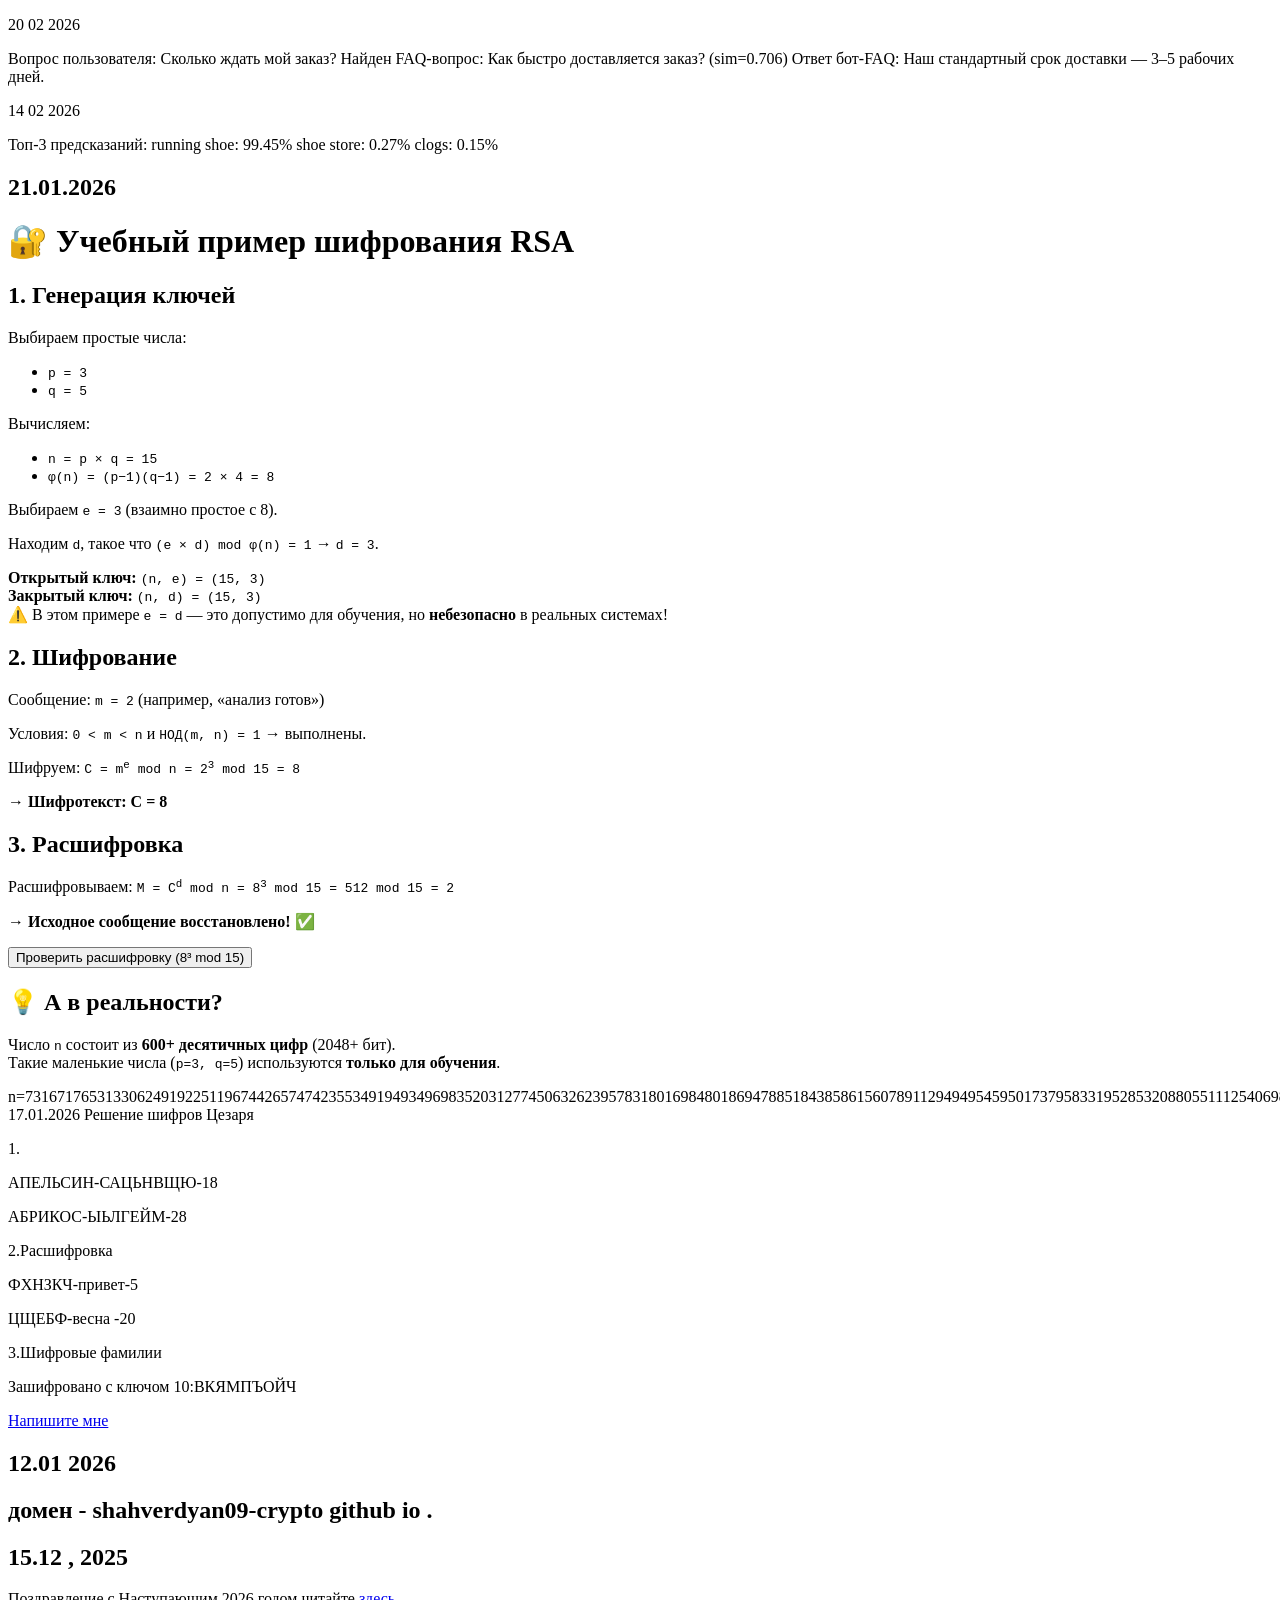
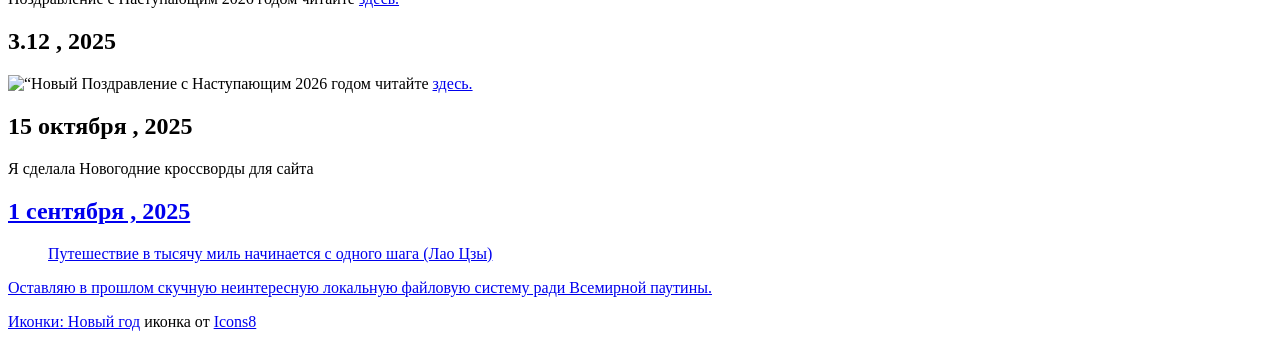
==== index.html @ bb779000 "Update index.html" ====
<!DOCTYPE html>
<html lang="ru">
<head>
    <meta charset="UTF-8">
    <title>Мой блог!</title>
  <link rel="stylesheet" href="css/style.css">
</head>
<body> 
    <P>20 02 2026 </P>
    Вопрос пользователя: Сколько ждать мой заказ?
Найден FAQ-вопрос: Как быстро доставляется заказ? (sim=0.706)
Ответ бот-FAQ: Наш стандартный срок доставки — 3–5 рабочих дней.
<P>14 02 2026 </P>
   Топ-3 предсказаний:
running shoe: 99.45%
shoe store: 0.27%
clogs: 0.15% 
    
<h2> 21.01.2026
  <h1>🔐 Учебный пример шифрования RSA</h1>

  <h2>1. Генерация ключей</h2>
  <p>Выбираем простые числа:</p>
  <ul>
    <li><code>p = 3</code></li>
    <li><code>q = 5</code></li>
  </ul>
  <p>Вычисляем:</p>
  <ul>
    <li><code>n = p × q = 15</code></li>
    <li><code>φ(n) = (p−1)(q−1) = 2 × 4 = 8</code></li>
  </ul>
  <p>Выбираем <code>e = 3</code> (взаимно простое с 8).</p>
  <p>Находим <code>d</code>, такое что <code>(e × d) mod φ(n) = 1</code> → <code>d = 3</code>.</p>

  <div class="key">
    <strong>Открытый ключ:</strong> <code>(n, e) = (15, 3)</code><br>
    <strong>Закрытый ключ:</strong> <code>(n, d) = (15, 3)</code>
  </div>

  <div class="note">
    ⚠️ В этом примере <code>e = d</code> — это допустимо для обучения, но <strong>небезопасно</strong> в реальных системах!
  </div>

  <h2>2. Шифрование</h2>
  <p>Сообщение: <code>m = 2</code> (например, «анализ готов»)</p>
  <p>Условия: <code>0 &lt; m &lt; n</code> и <code>НОД(m, n) = 1</code> → выполнены.</p>
  <p>Шифруем: <code>C = m<sup>e</sup> mod n = 2<sup>3</sup> mod 15 = 8</code></p>
  <p>→ <strong>Шифротекст: C = 8</strong></p>

  <h2>3. Расшифровка</h2>
  <p class="zz">Расшифровываем: <code>M = C<sup>d</sup> mod n = 8<sup>3</sup> mod 15 = 512 mod 15 = 2</code></p>
  <p>→ <strong>Исходное сообщение восстановлено!</strong> ✅</p>

  <button onclick="decrypt()">Проверить расшифровку (8³ mod 15)</button>
  <div id="result"></div>

  <h2>💡 А в реальности?</h2>
    <p>
Число <code>n</code> состоит из <strong>600+ десятичных цифр</strong> (2048+ бит).<br>
  Такие маленькие числа (<code>p=3, q=5</code>) используются <strong>только для обучения</strong>.</p>
    n=[base64]

  <script>
    function decrypt() {
      const C = 8;
      const d = 3;
      const n = 15;
      const M = (C ** d) % n;
      document.getElementById('result').innerText = Результат: ${M};
    }
  </script>

</body>
</html>
  17.01.2026</h2>
 Решение шифров Цезаря </p> 
  1.<p>АПЕЛЬСИН-САЦЬНВЩЮ-18</p>
<p> АБРИКОС-ЫЬЛГЕЙМ-28</p>
<p> 2.Расшифровка </p>
<p> ФХНЗКЧ-привет-5</p>
<p> ЦЩЕБФ-весна -20</p>
<p> 3.Шифровые фамилии </p>
<p> Зашифровано с ключом 10:ВКЯМПЪОЙЧ </p>
  
  
  <a href="mailto:shahverdyan09@mail.ru">Напишите мне</a>
<h2> 12.01 2026</h2>
  <h2> домен -  shahverdyan09-crypto github io . </h2>


  
<h2> 15.12 , 2025</h2>

<p>Поздравление с Наступающим 2026 годом читайте <a href="Kolyadka.odt"> здесь.</a> </p>


  
<h2> 3.12 , 2025</h2>
<img src=“Icons/icons8.png” alt=“Новый год”>
Поздравление с Наступающим 2026 годом читайте <a href=“Congratulations2026.html”> здесь.</a>
<h2> 15 октября , 2025</h2>
<p>
Я сделала Новогодние кроссворды для сайта <a href=“http://” https://ulianadz157.github.io/ededsd/ title=“Блог моего друга”Сайт моего друга</a>
</p>
<h2> 1 сентября , 2025</h2>
<blockquote>Путешествие в тысячу миль начинается с одного шага (Лао Цзы) </blockquote>
<p>
Оставляю в прошлом скучную неинтересную локальную файловую систему ради Всемирной паутины.




  
<p>Иконки: <a target="_blank" href="https://icons8.com/icon/JGOrOvxs3tPz/christmas-gift">Новый год</a> иконка от <a target="_blank" href="https://icons8.com">Icons8</a></p>
</body>
</html>
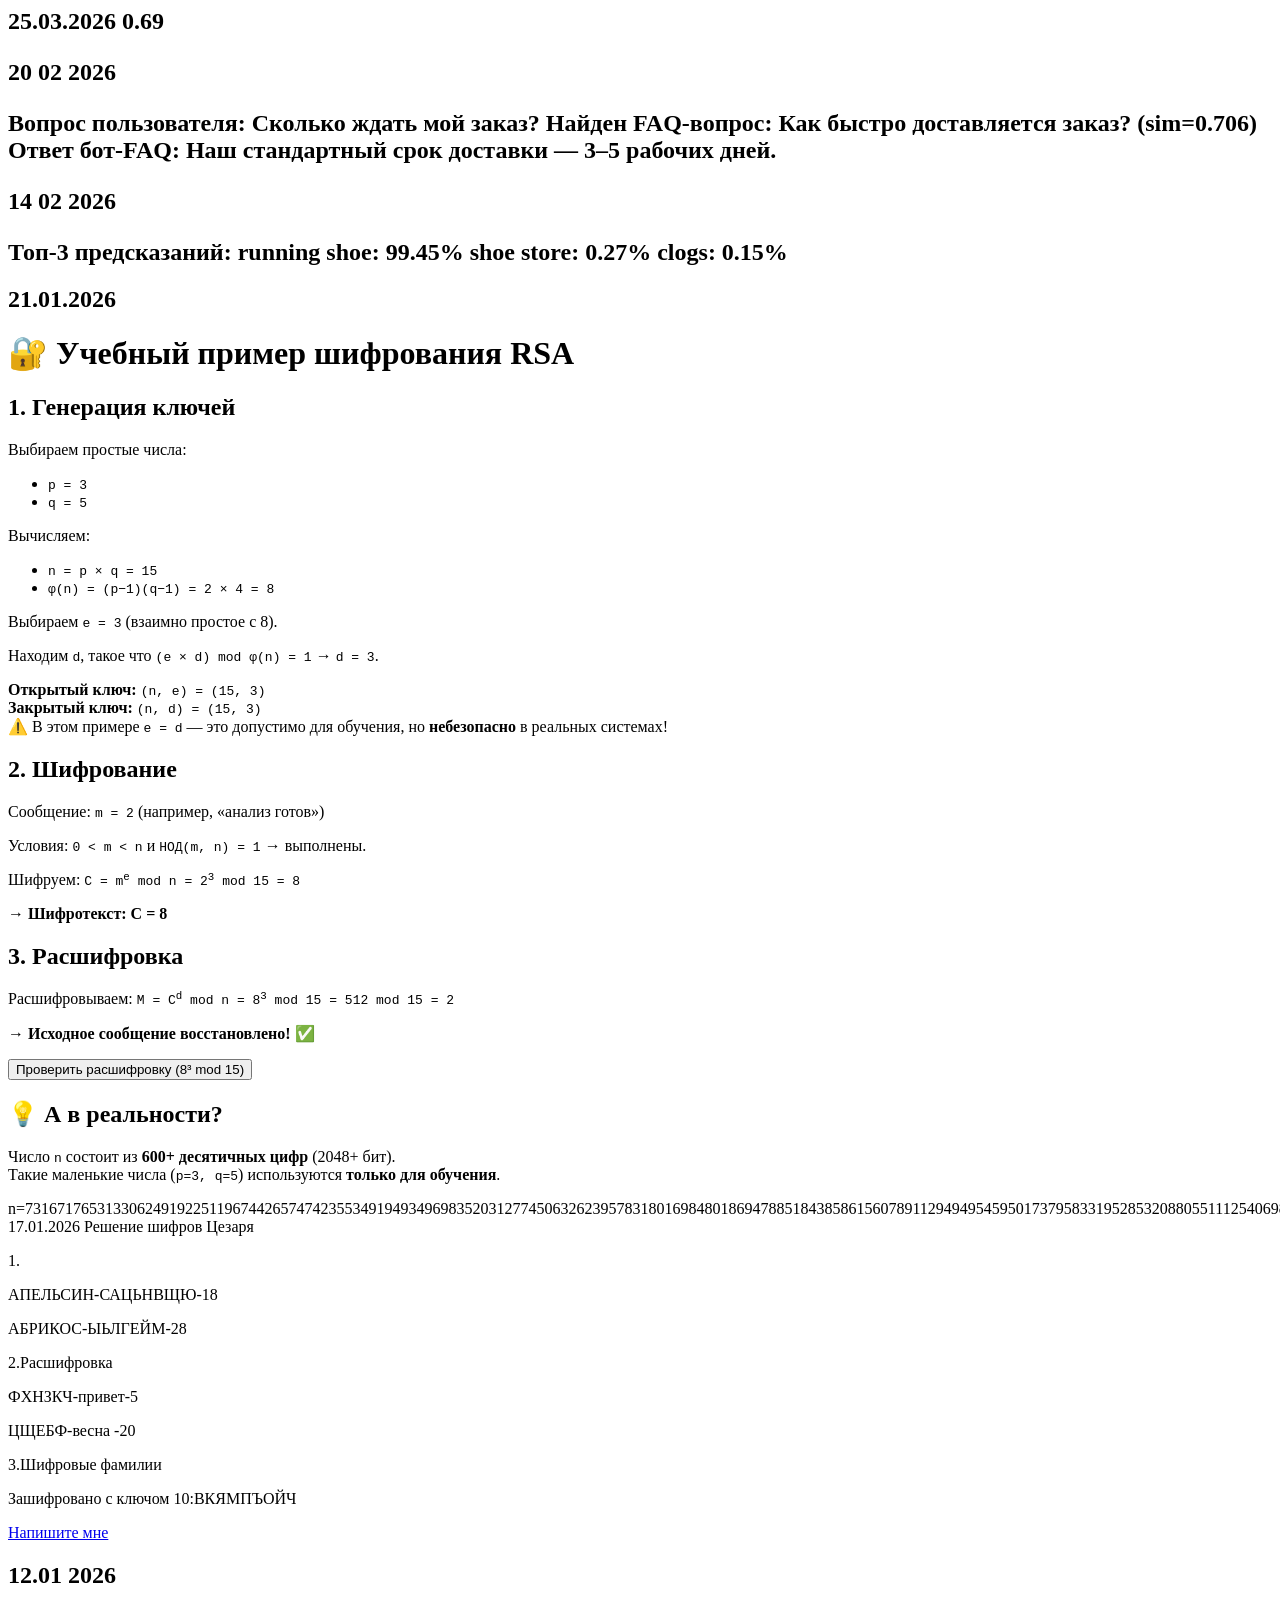
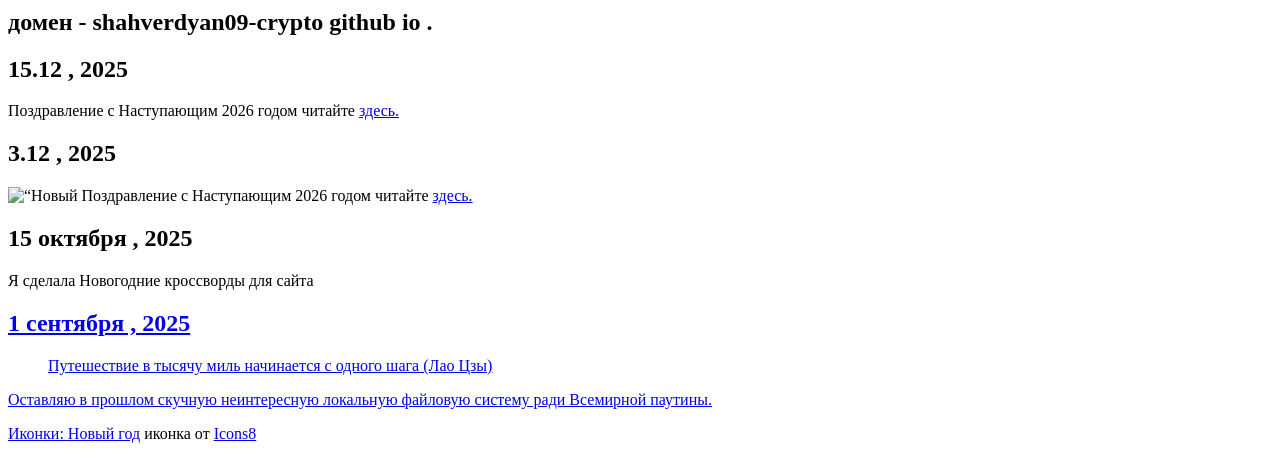
==== commit 9ee9d13f: "Update index.html" ====
--- a/index.html
+++ b/index.html
@@ -1,3 +1,6 @@
+<h2> 25.03.2026
+0.69
+
 <!DOCTYPE html>
 <html lang="ru">
 <head>
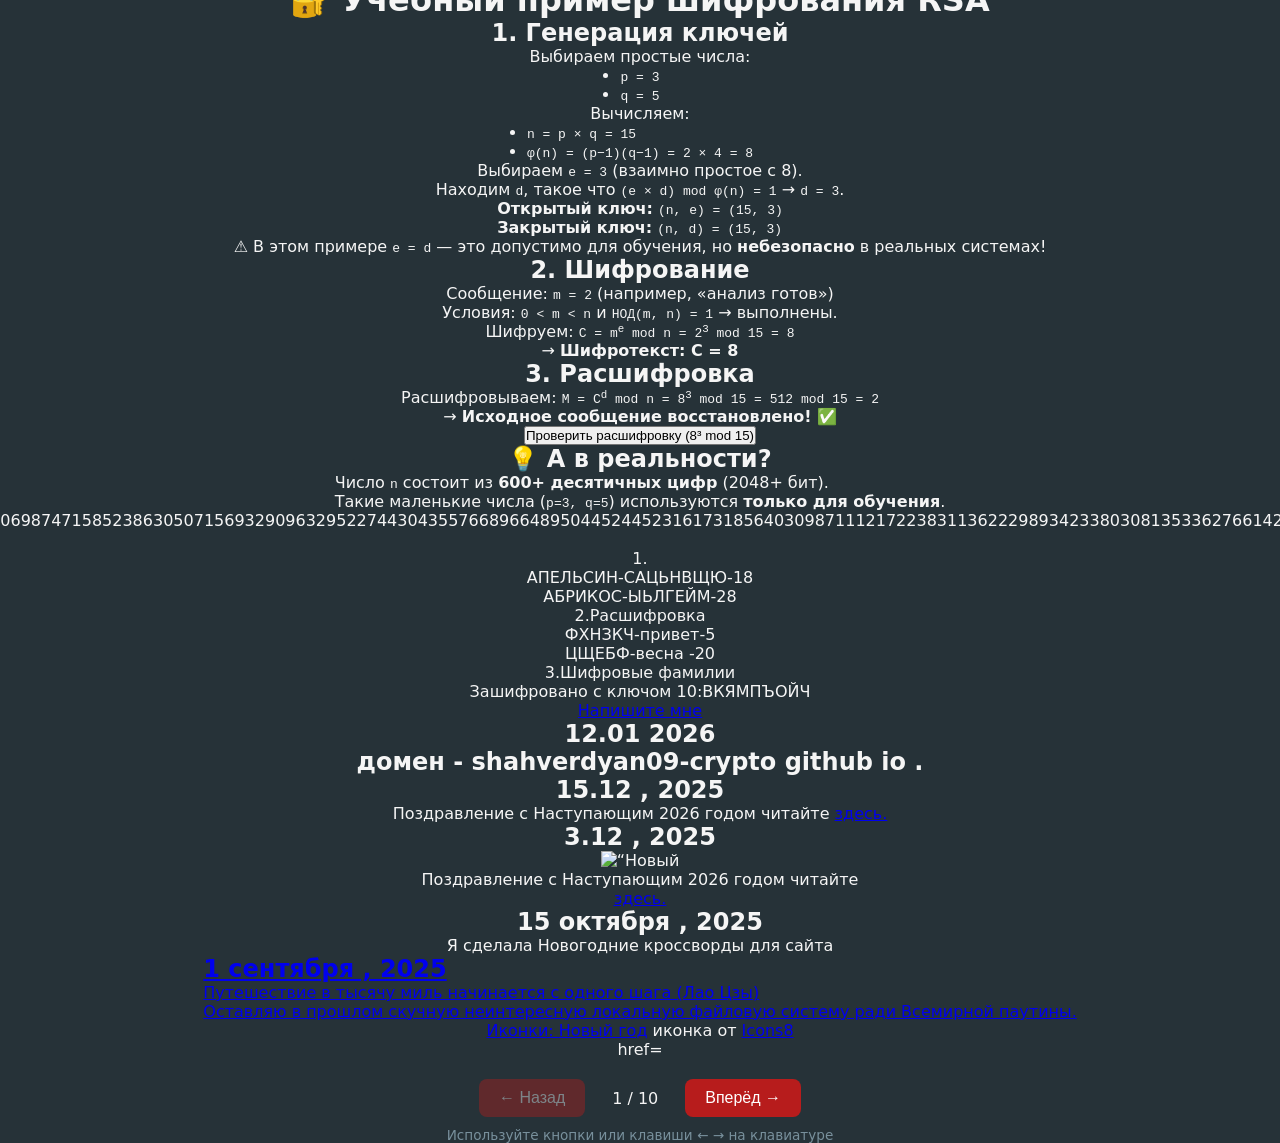
==== commit 2b07b044: "Update index.html" ====
--- a/index.html
+++ b/index.html
@@ -7,7 +7,10 @@
     <meta charset="UTF-8">
     <title>Мой блог!</title>
   <link rel="stylesheet" href="css/style.css">
-</head>
+</head
+30 03 25
+Ошибка на обучении (MSE): 0.017936783971213954
+Ошибка на тесте (MSE): 0.026216228744753073
 <body> 
     <P>20 02 2026 </P>
     Вопрос пользователя: Сколько ждать мой заказ?
@@ -117,4 +120,283 @@
   
 <p>Иконки: <a target="_blank" href="https://icons8.com/icon/JGOrOvxs3tPz/christmas-gift">Новый год</a> иконка от <a target="_blank" href="https://icons8.com">Icons8</a></p>
 </body>
+href=<!DOCTYPE html>
+<html lang="ru">
+<head>
+  <meta charset="UTF-8">
+  <meta name="viewport" content="width=device-width, initial-scale=1.0">
+  <title>Презентация: Артериальное кровотечение</title>
+  <style>
+    :root {
+      --primary: #b71c1c;
+      --primary-light: #e57373;
+      --dark: #263238;
+      --light: #f5f5f5;
+      --white: #ffffff;
+      --accent: #ff8a65;
+    }
+    * { box-sizing: border-box; margin: 0; padding: 0; }
+    body {
+      font-family: 'Segoe UI', Roboto, system-ui, sans-serif;
+      background: var(--dark);
+      color: var(--light);
+      overflow: hidden;
+      height: 100vh;
+      display: flex;
+      flex-direction: column;
+      align-items: center;
+      justify-content: center;
+    }
+    .presentation {
+      width: 90vw;
+      max-width: 900px;
+      height: 80vh;
+      background: var(--white);
+      color: var(--dark);
+      border-radius: 12px;
+      box-shadow: 0 10px 30px rgba(0,0,0,0.4);
+      position: relative;
+      overflow: hidden;
+      display: flex;
+    }
+    .slide {
+      min-width: 100%;
+      height: 100%;
+      padding: 40px 50px;
+      display: flex;
+      flex-direction: column;
+      justify-content: center;
+      align-items: center;
+      text-align: center;
+      opacity: 0;
+      transform: translateX(100%);
+      transition: all 0.5s ease;
+      position: absolute;
+      top: 0;
+      left: 0;
+    }
+    .slide.active {
+      opacity: 1;
+      transform: translateX(0);
+      position: relative;
+    }
+    .slide h1 { font-size: 2.5rem; margin-bottom: 20px; color: var(--primary); }
+    .slide h2 { font-size: 1.8rem; margin-bottom: 15px; color: var(--dark); }
+    .slide p, .slide li { font-size: 1.15rem; line-height: 1.6; margin-bottom: 10px; }
+    .slide ul { list-style: none; text-align: left; max-width: 600px; }
+    .slide li::before { content: "🩸 "; }
+    .scenario-box {
+      background: #ffebee;
+      border-left: 5px solid var(--primary);
+      padding: 15px 20px;
+      margin: 20px 0;
+      text-align: left;
+      border-radius: 0 8px 8px 0;
+      max-width: 700px;
+    }
+    .scenario-title { font-weight: bold; color: var(--primary); margin-bottom: 8px; display: block; }
+    .badge {
+      display: inline-block;
+      background: var(--primary);
+      color: var(--white);
+      padding: 4px 10px;
+      border-radius: 20px;
+      font-size: 0.8rem;
+      margin-bottom: 10px;
+    }
+    .controls {
+      margin-top: 20px;
+      display: flex;
+      align-items: center;
+      gap: 20px;
+      color: var(--light);
+    }
+    .controls button {
+      background: var(--primary);
+      color: var(--white);
+      border: none;
+      padding: 10px 20px;
+      border-radius: 8px;
+      cursor: pointer;
+      font-size: 1rem;
+      transition: background 0.2s;
+    }
+    .controls button:hover { background: var(--primary-light); }
+    .controls button:disabled { opacity: 0.4; cursor: not-allowed; }
+    #slide-counter { font-variant-numeric: tabular-nums; min-width: 60px; text-align: center; }
+    .footer-note { font-size: 0.85rem; color: #78909c; margin-top: 10px; text-align: center; }
+    @media (max-width: 768px) {
+      .slide { padding: 20px; }
+      .slide h1 { font-size: 1.8rem; }
+      .slide h2 { font-size: 1.4rem; }
+      .slide p, .slide li { font-size: 1rem; }
+    }
+  </style>
+</head>
+<body>
+
+  <div class="presentation">
+    <!-- Слайд 1 -->
+    <div class="slide active">
+      <h1>Артериальное кровотечение</h1>
+      <p style="font-size: 1.3rem; margin-top: 10px;">Признаки, опасность и алгоритм первой помощи</p>
+      <div style="margin-top: 30px; color: var(--primary); font-size: 0.9rem;">🩺 Учебная презентация • 2026</div>
+    </div>
+
+    <!-- Слайд 2 -->
+    <div class="slide">
+      <h2>Что такое артериальное кровотечение?</h2>
+      <p>Повреждение стенки артерии, при котором кровь вытекает под высоким давлением непосредственно из кровеносной системы.</p>
+      <ul style="margin-top: 15px;">
+        <li>Высокое давление → быстрая кровопотеря</li>
+        <li>Кровь ярко-алая, насыщенная кислородом</li>
+        <li>Пульсирующий характер (совпадает с ритмом сердца)</li>
+        <li>Риск гиповолемического шока за 3–5 минут</li>
+      </ul>
+    </div>
+
+    <!-- Слайд 3 -->
+    <div class="slide">
+      <h2>Признаки и классификация</h2>
+      <div style="display: grid; grid-template-columns: 1fr 1fr; gap: 20px; margin-top: 20px; text-align: left;">
+        <div>
+          <span class="badge">Внешние</span>
+          <p>• Фонтанирующая струя<br>• Быстрое пропитывание одежды<br>• Пульсация в области раны</p>
+        </div>
+        <div>
+          <span class="badge">Внутренние (косвенные)</span>
+          <p>• Бледность, холодный пот<br>• Учащённый пульс (>100)<br>• Головокружение, спутанность сознания</p>
+        </div>
+      </div>
+    </div>
+
+    <!-- Слайд 4 -->
+    <div class="slide">
+      <h2>Алгоритм первой помощи</h2>
+      <ol style="text-align: left; max-width: 550px; line-height: 1.8; margin-top: 15px;">
+        <li>✅ Обеспечьте безопасность (перчатки, по возможности)</li>
+        <li>📞 Немедленно вызовите скорую помощь (103/112)</li>
+        <li>👉 Прямое давление на рану чистой тканью</li>
+        <li>⛓ При неустановленном кровотечении → наложите жгут <b>выше</b> раны (на одежду или подкладку)</li>
+        <li>⏱ Зафиксируйте точное время наложения</li>
+        <li>🛑 Не снимайте и не ослабляйте жгут до приезда врачей</li>
+      </ol>
+    </div>
+
+    <!-- Слайд 5 -->
+    <div class="slide">
+      <span class="badge">Ситуация 1</span>
+      <h2>ДТП: повреждение бедренной артерии</h2>
+      <div class="scenario-box">
+        <span class="scenario-title">🚗 Что произошло:</span>
+        <p>Пешеход сбит автомобилем. На правой бедренной области рваная рва ~5 см. Кровь бьёт пульсирующим фонтаном. Пострадавший бледен, дыхание учащённое.</p>
+      </div>
+      <div class="scenario-box" style="background: #e8f5e9; border-color: #2e7d32;">
+        <span class="scenario-title">✅ Действия:</span>
+        <p>1. Вызвать скорую. 2. Прижать бедренную артерию к лобковой кости выше раны. 3. Наложить широкий жгут на верхнюю треть бедра. 4. Записать время. 5. Укутать, контролировать сознание до приезда медиков.</p>
+      </div>
+    </div>
+
+    <!-- Слайд 6 -->
+    <div class="slide">
+      <span class="badge">Ситуация 2</span>
+      <h2>Бытовая травма: порез лучевой артерии</h2>
+      <div class="scenario-box">
+        <span class="scenario-title">🏠 Что произошло:</span>
+        <p>Мужчина при мытье посуды разбил стакан. Осколок повредил область запястья. Кровь алая, вытекает ритмичными толчками. На полу лужа за ~1 минуту.</p>
+      </div>
+      <div class="scenario-box" style="background: #e8f5e9; border-color: #2e7d32;">
+        <span class="scenario-title">✅ Действия:</span>
+        <p>1. Позвонить 112. 2. Прижать лучевую артерию к кости выше раны двумя пальцами. 3. Если давление не помогает за 1–2 мин → жгут на предплечье. 4. Зафиксировать время. 5. Поднять руку выше уровня сердца. 6. Не давать пить/есть.</p>
+      </div>
+    </div>
+
+    <!-- Слайд 7 -->
+    <div class="slide">
+      <span class="badge">Ситуация 3</span>
+      <h2>Производственная травма: повреждение плечевой артерии</h2>
+      <div class="scenario-box">
+        <span class="scenario-title">🏭 Что произошло:</span>
+        <p>Рабочий порезал внутреннюю поверхность плеча циркулярной пилой. Рана глубокая, кровь фонтанирует. Пострадавший теряет ориентацию, жалуется на холод в конечности.</p>
+      </div>
+      <div class="scenario-box" style="background: #e8f5e9; border-color: #2e7d32;">
+        <span class="scenario-title">✅ Действия:</span>
+        <p>1. Вызвать экстренные службы. 2. Прямое давление + прижатие плечевой артерии к плечевой кости. 3. Жгут на среднюю треть плеча (избегать подмышечной ямки). 4. Записать время на бумажке/маркером на коже. 5. Фиксировать конечность, следить за дыханием.</p>
+      </div>
+    </div>
+
+    <!-- Слайд 8 -->
+    <div class="slide">
+      <h2>🚫 Частые ошибки при остановке кровотечения</h2>
+      <ul style="max-width: 650px; margin-top: 15px;">
+        <li>Жгут накладывается на голую кожу (риск некроза)</li>
+        <li>Слишком слабое затягивание → кровотечение не останавливается</li>
+        <li>Забывают указать время наложения</li>
+        <li>Самостоятельно ослабляют или снимают жгут до приезда врачей</li>
+        <li>Используют тонкие верёвки/проволоку вместо широкой ленты</li>
+      </ul>
+      <p style="margin-top: 15px; font-weight: bold; color: var(--primary);">⚠️ Жгут накладывается только при угрожающем жизни кровотечении!</p>
+    </div>
+
+    <!-- Слайд 9 -->
+    <div class="slide">
+      <h2>🔑 Главные выводы</h2>
+      <div style="display: grid; grid-template-columns: 1fr 1fr; gap: 25px; margin-top: 20px; text-align: left;">
+        <div style="background: #fce4ec; padding: 15px; border-radius: 8px;">
+          <b>Время решает всё</b><br>Потеря 1 л крови у взрослого → риск шока. 1.5–2 л → критическое состояние.
+        </div>
+        <div style="background: #e3f2fd; padding: 15px; border-radius: 8px;">
+          <b>Правильный алгоритм</b><br>Безопасность → Вызов помощи → Давление → Жгут → Время → Контроль.
+        </div>
+      </div>
+      <p style="margin-top: 20px;">Знание этих шагов повышает выживаемость на 60–80% до приезда скорой помощи.</p>
+    </div>
+
+    <!-- Слайд 10 -->
+    <div class="slide">
+      <h1>Спасибо за внимание!</h1>
+      <p style="margin-top: 15px;">Берегите себя и будьте готовы помочь другим.</p>
+      <div style="margin-top: 30px; font-size: 0.95rem; color: #546e7a;">
+        📚 Источники: Клинические рекомендации Минздрава РФ по ПМП, ERC Guidelines 2021-2025, Красный Крест<br>
+        📅 Дата обновления материалов: 2026 г.
+      </div>
+    </div>
+  </div>
+
+  <div class="controls">
+    <button id="prev" disabled>← Назад</button>
+    <span id="slide-counter">1 / 10</span>
+    <button id="next">Вперёд →</button>
+  </div>
+  <div class="footer-note">Используйте кнопки или клавиши ← → на клавиатуре</div>
+
+  <script>
+    const slides = document.querySelectorAll('.slide');
+    const prevBtn = document.getElementById('prev');
+    const nextBtn = document.getElementById('next');
+    const counter = document.getElementById('slide-counter');
+    let current = 0;
+
+    function updateSlide() {
+      slides.forEach((s, i) => {
+        s.classList.toggle('active', i === current);
+      });
+      counter.textContent = `${current + 1} / ${slides.length}`;
+      prevBtn.disabled = current === 0;
+      nextBtn.disabled = current === slides.length - 1;
+    }
+
+    prevBtn.addEventListener('click', () => { if (current > 0) { current--; updateSlide(); } });
+    nextBtn.addEventListener('click', () => { if (current < slides.length - 1) { current++; updateSlide(); } });
+
+    document.addEventListener('keydown', (e) => {
+      if (e.key === 'ArrowLeft' && current > 0) { current--; updateSlide(); }
+      if (e.key === 'ArrowRight' && current < slides.length - 1) { current++; updateSlide(); }
+    });
+
+    updateSlide();
+  </script>
+</body>
 </html>
+
+</html>
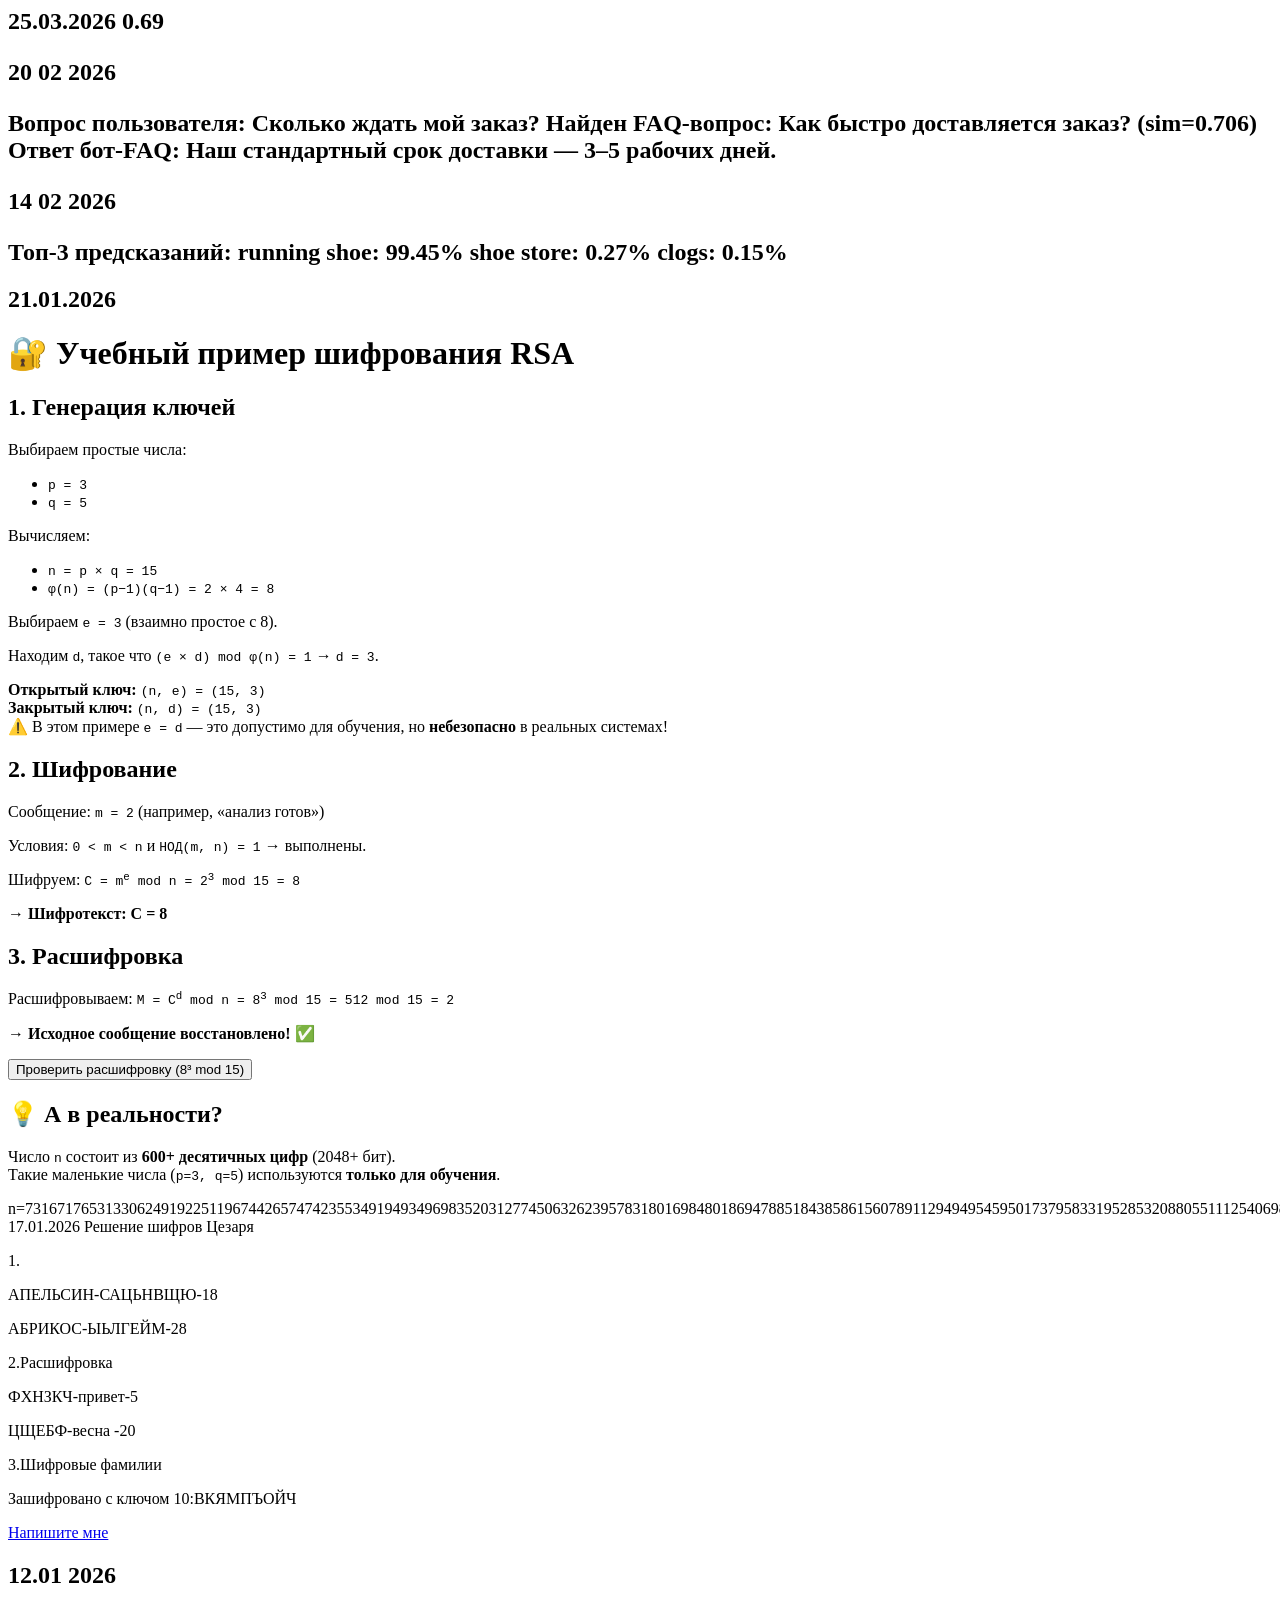
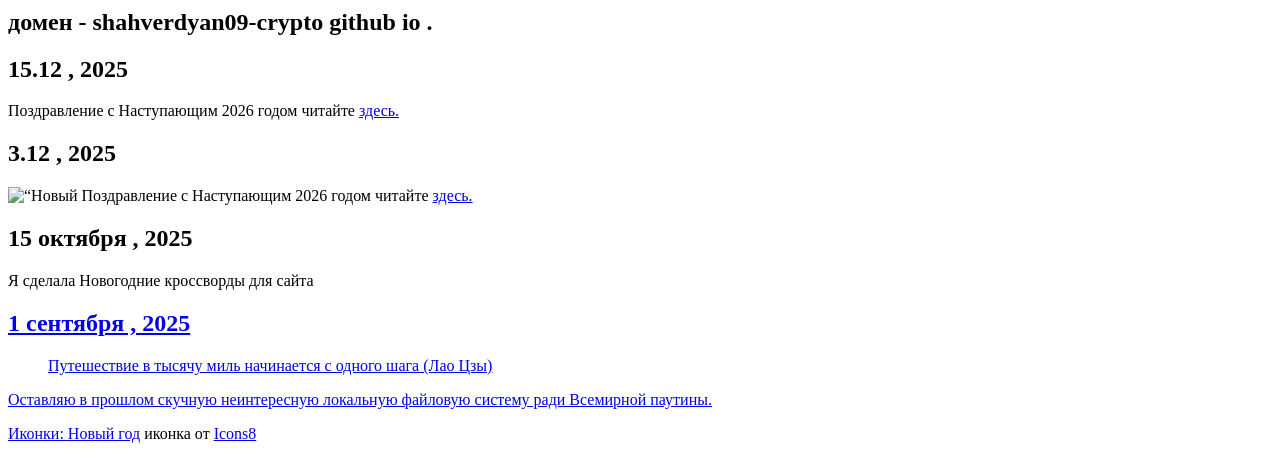
==== commit c9772587: "Update index.html" ====
--- a/index.html
+++ b/index.html
@@ -120,283 +120,3 @@
   
 <p>Иконки: <a target="_blank" href="https://icons8.com/icon/JGOrOvxs3tPz/christmas-gift">Новый год</a> иконка от <a target="_blank" href="https://icons8.com">Icons8</a></p>
 </body>
-href=<!DOCTYPE html>
-<html lang="ru">
-<head>
-  <meta charset="UTF-8">
-  <meta name="viewport" content="width=device-width, initial-scale=1.0">
-  <title>Презентация: Артериальное кровотечение</title>
-  <style>
-    :root {
-      --primary: #b71c1c;
-      --primary-light: #e57373;
-      --dark: #263238;
-      --light: #f5f5f5;
-      --white: #ffffff;
-      --accent: #ff8a65;
-    }
-    * { box-sizing: border-box; margin: 0; padding: 0; }
-    body {
-      font-family: 'Segoe UI', Roboto, system-ui, sans-serif;
-      background: var(--dark);
-      color: var(--light);
-      overflow: hidden;
-      height: 100vh;
-      display: flex;
-      flex-direction: column;
-      align-items: center;
-      justify-content: center;
-    }
-    .presentation {
-      width: 90vw;
-      max-width: 900px;
-      height: 80vh;
-      background: var(--white);
-      color: var(--dark);
-      border-radius: 12px;
-      box-shadow: 0 10px 30px rgba(0,0,0,0.4);
-      position: relative;
-      overflow: hidden;
-      display: flex;
-    }
-    .slide {
-      min-width: 100%;
-      height: 100%;
-      padding: 40px 50px;
-      display: flex;
-      flex-direction: column;
-      justify-content: center;
-      align-items: center;
-      text-align: center;
-      opacity: 0;
-      transform: translateX(100%);
-      transition: all 0.5s ease;
-      position: absolute;
-      top: 0;
-      left: 0;
-    }
-    .slide.active {
-      opacity: 1;
-      transform: translateX(0);
-      position: relative;
-    }
-    .slide h1 { font-size: 2.5rem; margin-bottom: 20px; color: var(--primary); }
-    .slide h2 { font-size: 1.8rem; margin-bottom: 15px; color: var(--dark); }
-    .slide p, .slide li { font-size: 1.15rem; line-height: 1.6; margin-bottom: 10px; }
-    .slide ul { list-style: none; text-align: left; max-width: 600px; }
-    .slide li::before { content: "🩸 "; }
-    .scenario-box {
-      background: #ffebee;
-      border-left: 5px solid var(--primary);
-      padding: 15px 20px;
-      margin: 20px 0;
-      text-align: left;
-      border-radius: 0 8px 8px 0;
-      max-width: 700px;
-    }
-    .scenario-title { font-weight: bold; color: var(--primary); margin-bottom: 8px; display: block; }
-    .badge {
-      display: inline-block;
-      background: var(--primary);
-      color: var(--white);
-      padding: 4px 10px;
-      border-radius: 20px;
-      font-size: 0.8rem;
-      margin-bottom: 10px;
-    }
-    .controls {
-      margin-top: 20px;
-      display: flex;
-      align-items: center;
-      gap: 20px;
-      color: var(--light);
-    }
-    .controls button {
-      background: var(--primary);
-      color: var(--white);
-      border: none;
-      padding: 10px 20px;
-      border-radius: 8px;
-      cursor: pointer;
-      font-size: 1rem;
-      transition: background 0.2s;
-    }
-    .controls button:hover { background: var(--primary-light); }
-    .controls button:disabled { opacity: 0.4; cursor: not-allowed; }
-    #slide-counter { font-variant-numeric: tabular-nums; min-width: 60px; text-align: center; }
-    .footer-note { font-size: 0.85rem; color: #78909c; margin-top: 10px; text-align: center; }
-    @media (max-width: 768px) {
-      .slide { padding: 20px; }
-      .slide h1 { font-size: 1.8rem; }
-      .slide h2 { font-size: 1.4rem; }
-      .slide p, .slide li { font-size: 1rem; }
-    }
-  </style>
-</head>
-<body>
-
-  <div class="presentation">
-    <!-- Слайд 1 -->
-    <div class="slide active">
-      <h1>Артериальное кровотечение</h1>
-      <p style="font-size: 1.3rem; margin-top: 10px;">Признаки, опасность и алгоритм первой помощи</p>
-      <div style="margin-top: 30px; color: var(--primary); font-size: 0.9rem;">🩺 Учебная презентация • 2026</div>
-    </div>
-
-    <!-- Слайд 2 -->
-    <div class="slide">
-      <h2>Что такое артериальное кровотечение?</h2>
-      <p>Повреждение стенки артерии, при котором кровь вытекает под высоким давлением непосредственно из кровеносной системы.</p>
-      <ul style="margin-top: 15px;">
-        <li>Высокое давление → быстрая кровопотеря</li>
-        <li>Кровь ярко-алая, насыщенная кислородом</li>
-        <li>Пульсирующий характер (совпадает с ритмом сердца)</li>
-        <li>Риск гиповолемического шока за 3–5 минут</li>
-      </ul>
-    </div>
-
-    <!-- Слайд 3 -->
-    <div class="slide">
-      <h2>Признаки и классификация</h2>
-      <div style="display: grid; grid-template-columns: 1fr 1fr; gap: 20px; margin-top: 20px; text-align: left;">
-        <div>
-          <span class="badge">Внешние</span>
-          <p>• Фонтанирующая струя<br>• Быстрое пропитывание одежды<br>• Пульсация в области раны</p>
-        </div>
-        <div>
-          <span class="badge">Внутренние (косвенные)</span>
-          <p>• Бледность, холодный пот<br>• Учащённый пульс (>100)<br>• Головокружение, спутанность сознания</p>
-        </div>
-      </div>
-    </div>
-
-    <!-- Слайд 4 -->
-    <div class="slide">
-      <h2>Алгоритм первой помощи</h2>
-      <ol style="text-align: left; max-width: 550px; line-height: 1.8; margin-top: 15px;">
-        <li>✅ Обеспечьте безопасность (перчатки, по возможности)</li>
-        <li>📞 Немедленно вызовите скорую помощь (103/112)</li>
-        <li>👉 Прямое давление на рану чистой тканью</li>
-        <li>⛓ При неустановленном кровотечении → наложите жгут <b>выше</b> раны (на одежду или подкладку)</li>
-        <li>⏱ Зафиксируйте точное время наложения</li>
-        <li>🛑 Не снимайте и не ослабляйте жгут до приезда врачей</li>
-      </ol>
-    </div>
-
-    <!-- Слайд 5 -->
-    <div class="slide">
-      <span class="badge">Ситуация 1</span>
-      <h2>ДТП: повреждение бедренной артерии</h2>
-      <div class="scenario-box">
-        <span class="scenario-title">🚗 Что произошло:</span>
-        <p>Пешеход сбит автомобилем. На правой бедренной области рваная рва ~5 см. Кровь бьёт пульсирующим фонтаном. Пострадавший бледен, дыхание учащённое.</p>
-      </div>
-      <div class="scenario-box" style="background: #e8f5e9; border-color: #2e7d32;">
-        <span class="scenario-title">✅ Действия:</span>
-        <p>1. Вызвать скорую. 2. Прижать бедренную артерию к лобковой кости выше раны. 3. Наложить широкий жгут на верхнюю треть бедра. 4. Записать время. 5. Укутать, контролировать сознание до приезда медиков.</p>
-      </div>
-    </div>
-
-    <!-- Слайд 6 -->
-    <div class="slide">
-      <span class="badge">Ситуация 2</span>
-      <h2>Бытовая травма: порез лучевой артерии</h2>
-      <div class="scenario-box">
-        <span class="scenario-title">🏠 Что произошло:</span>
-        <p>Мужчина при мытье посуды разбил стакан. Осколок повредил область запястья. Кровь алая, вытекает ритмичными толчками. На полу лужа за ~1 минуту.</p>
-      </div>
-      <div class="scenario-box" style="background: #e8f5e9; border-color: #2e7d32;">
-        <span class="scenario-title">✅ Действия:</span>
-        <p>1. Позвонить 112. 2. Прижать лучевую артерию к кости выше раны двумя пальцами. 3. Если давление не помогает за 1–2 мин → жгут на предплечье. 4. Зафиксировать время. 5. Поднять руку выше уровня сердца. 6. Не давать пить/есть.</p>
-      </div>
-    </div>
-
-    <!-- Слайд 7 -->
-    <div class="slide">
-      <span class="badge">Ситуация 3</span>
-      <h2>Производственная травма: повреждение плечевой артерии</h2>
-      <div class="scenario-box">
-        <span class="scenario-title">🏭 Что произошло:</span>
-        <p>Рабочий порезал внутреннюю поверхность плеча циркулярной пилой. Рана глубокая, кровь фонтанирует. Пострадавший теряет ориентацию, жалуется на холод в конечности.</p>
-      </div>
-      <div class="scenario-box" style="background: #e8f5e9; border-color: #2e7d32;">
-        <span class="scenario-title">✅ Действия:</span>
-        <p>1. Вызвать экстренные службы. 2. Прямое давление + прижатие плечевой артерии к плечевой кости. 3. Жгут на среднюю треть плеча (избегать подмышечной ямки). 4. Записать время на бумажке/маркером на коже. 5. Фиксировать конечность, следить за дыханием.</p>
-      </div>
-    </div>
-
-    <!-- Слайд 8 -->
-    <div class="slide">
-      <h2>🚫 Частые ошибки при остановке кровотечения</h2>
-      <ul style="max-width: 650px; margin-top: 15px;">
-        <li>Жгут накладывается на голую кожу (риск некроза)</li>
-        <li>Слишком слабое затягивание → кровотечение не останавливается</li>
-        <li>Забывают указать время наложения</li>
-        <li>Самостоятельно ослабляют или снимают жгут до приезда врачей</li>
-        <li>Используют тонкие верёвки/проволоку вместо широкой ленты</li>
-      </ul>
-      <p style="margin-top: 15px; font-weight: bold; color: var(--primary);">⚠️ Жгут накладывается только при угрожающем жизни кровотечении!</p>
-    </div>
-
-    <!-- Слайд 9 -->
-    <div class="slide">
-      <h2>🔑 Главные выводы</h2>
-      <div style="display: grid; grid-template-columns: 1fr 1fr; gap: 25px; margin-top: 20px; text-align: left;">
-        <div style="background: #fce4ec; padding: 15px; border-radius: 8px;">
-          <b>Время решает всё</b><br>Потеря 1 л крови у взрослого → риск шока. 1.5–2 л → критическое состояние.
-        </div>
-        <div style="background: #e3f2fd; padding: 15px; border-radius: 8px;">
-          <b>Правильный алгоритм</b><br>Безопасность → Вызов помощи → Давление → Жгут → Время → Контроль.
-        </div>
-      </div>
-      <p style="margin-top: 20px;">Знание этих шагов повышает выживаемость на 60–80% до приезда скорой помощи.</p>
-    </div>
-
-    <!-- Слайд 10 -->
-    <div class="slide">
-      <h1>Спасибо за внимание!</h1>
-      <p style="margin-top: 15px;">Берегите себя и будьте готовы помочь другим.</p>
-      <div style="margin-top: 30px; font-size: 0.95rem; color: #546e7a;">
-        📚 Источники: Клинические рекомендации Минздрава РФ по ПМП, ERC Guidelines 2021-2025, Красный Крест<br>
-        📅 Дата обновления материалов: 2026 г.
-      </div>
-    </div>
-  </div>
-
-  <div class="controls">
-    <button id="prev" disabled>← Назад</button>
-    <span id="slide-counter">1 / 10</span>
-    <button id="next">Вперёд →</button>
-  </div>
-  <div class="footer-note">Используйте кнопки или клавиши ← → на клавиатуре</div>
-
-  <script>
-    const slides = document.querySelectorAll('.slide');
-    const prevBtn = document.getElementById('prev');
-    const nextBtn = document.getElementById('next');
-    const counter = document.getElementById('slide-counter');
-    let current = 0;
-
-    function updateSlide() {
-      slides.forEach((s, i) => {
-        s.classList.toggle('active', i === current);
-      });
-      counter.textContent = `${current + 1} / ${slides.length}`;
-      prevBtn.disabled = current === 0;
-      nextBtn.disabled = current === slides.length - 1;
-    }
-
-    prevBtn.addEventListener('click', () => { if (current > 0) { current--; updateSlide(); } });
-    nextBtn.addEventListener('click', () => { if (current < slides.length - 1) { current++; updateSlide(); } });
-
-    document.addEventListener('keydown', (e) => {
-      if (e.key === 'ArrowLeft' && current > 0) { current--; updateSlide(); }
-      if (e.key === 'ArrowRight' && current < slides.length - 1) { current++; updateSlide(); }
-    });
-
-    updateSlide();
-  </script>
-</body>
-</html>
-
-</html>
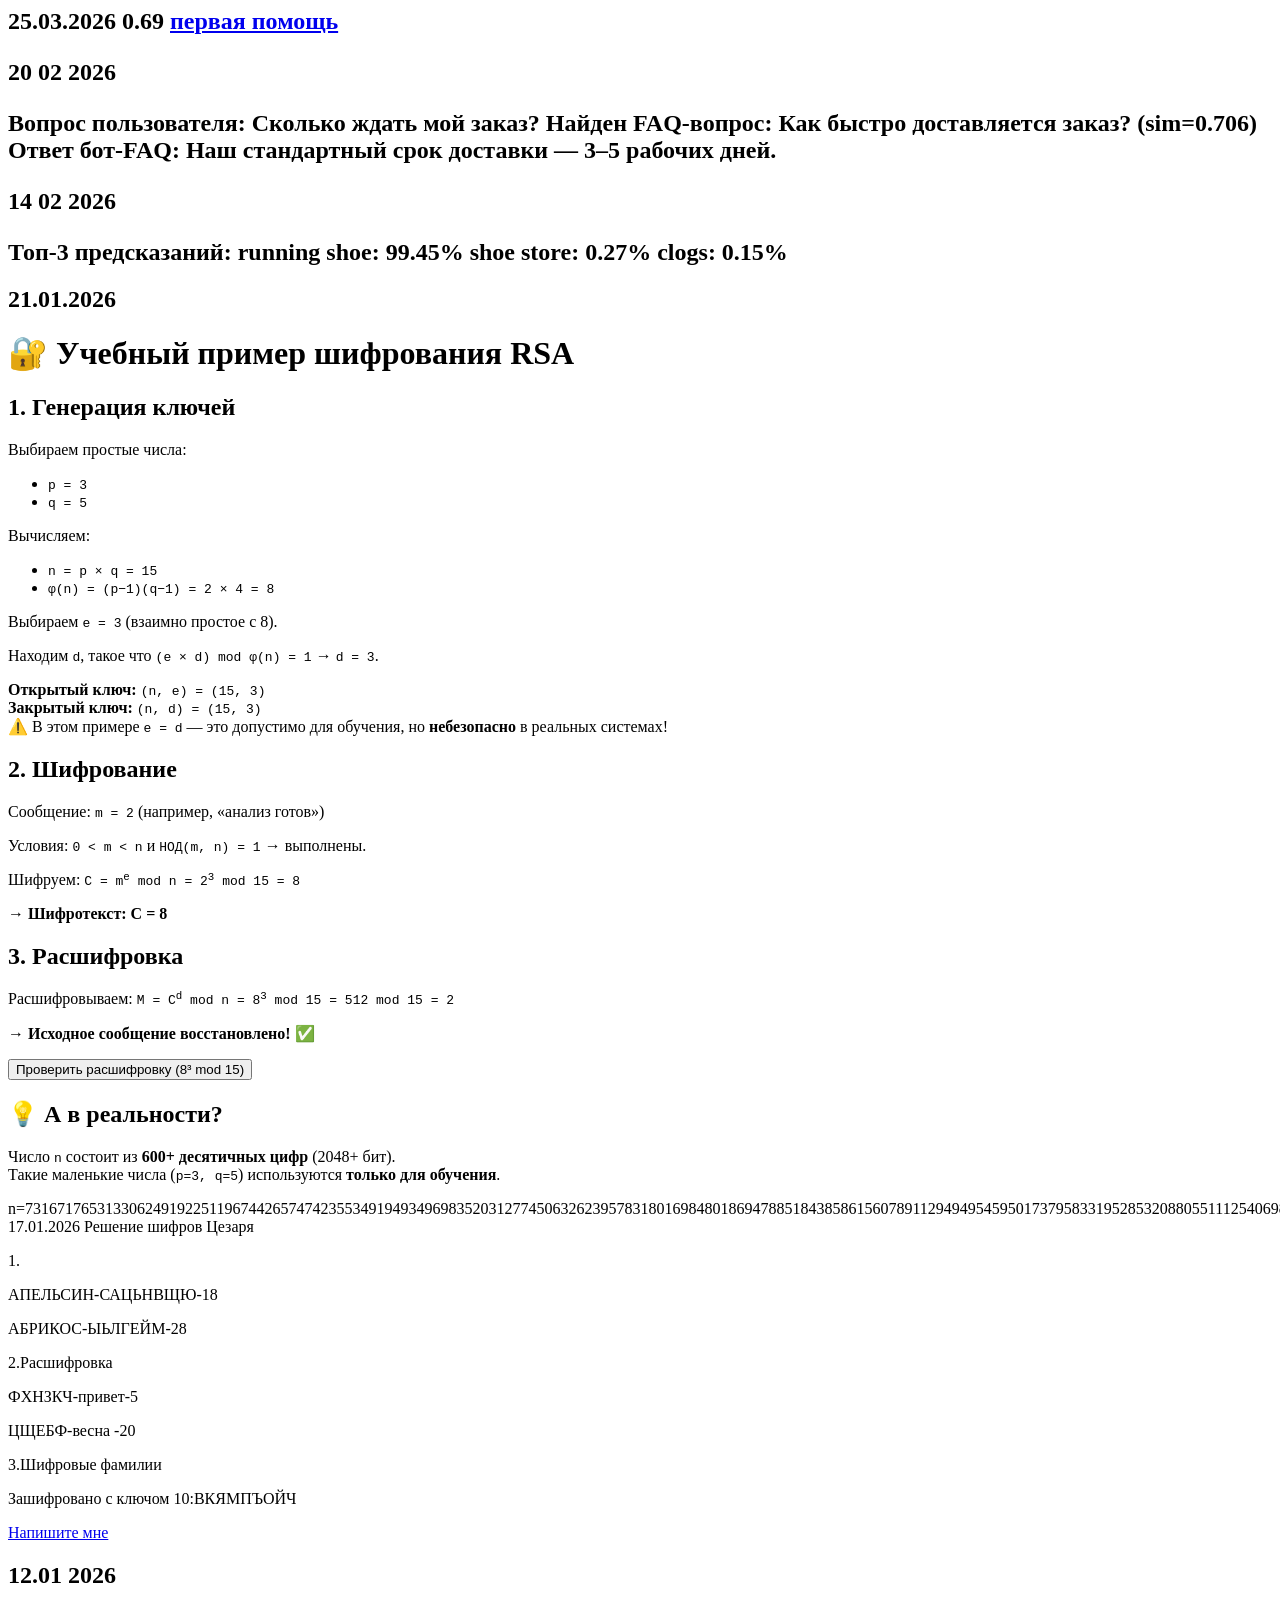
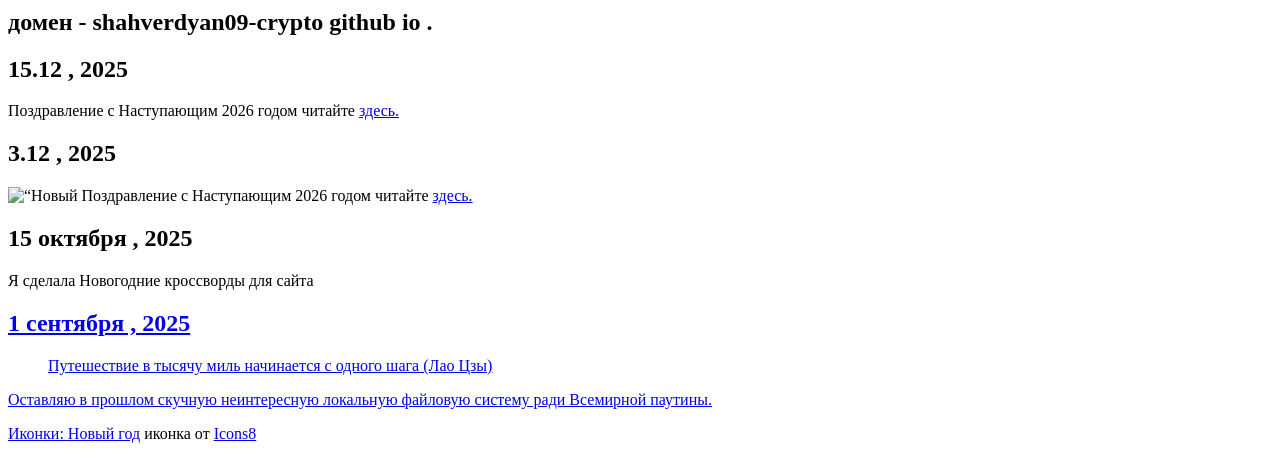
==== commit e13571da: "Update index.html" ====
--- a/index.html
+++ b/index.html
@@ -12,6 +12,8 @@
 Ошибка на обучении (MSE): 0.017936783971213954
 Ошибка на тесте (MSE): 0.026216228744753073
 <body> 
+
+    <a href="кровотечение.html">первая помощь</a> 
     <P>20 02 2026 </P>
     Вопрос пользователя: Сколько ждать мой заказ?
 Найден FAQ-вопрос: Как быстро доставляется заказ? (sim=0.706)
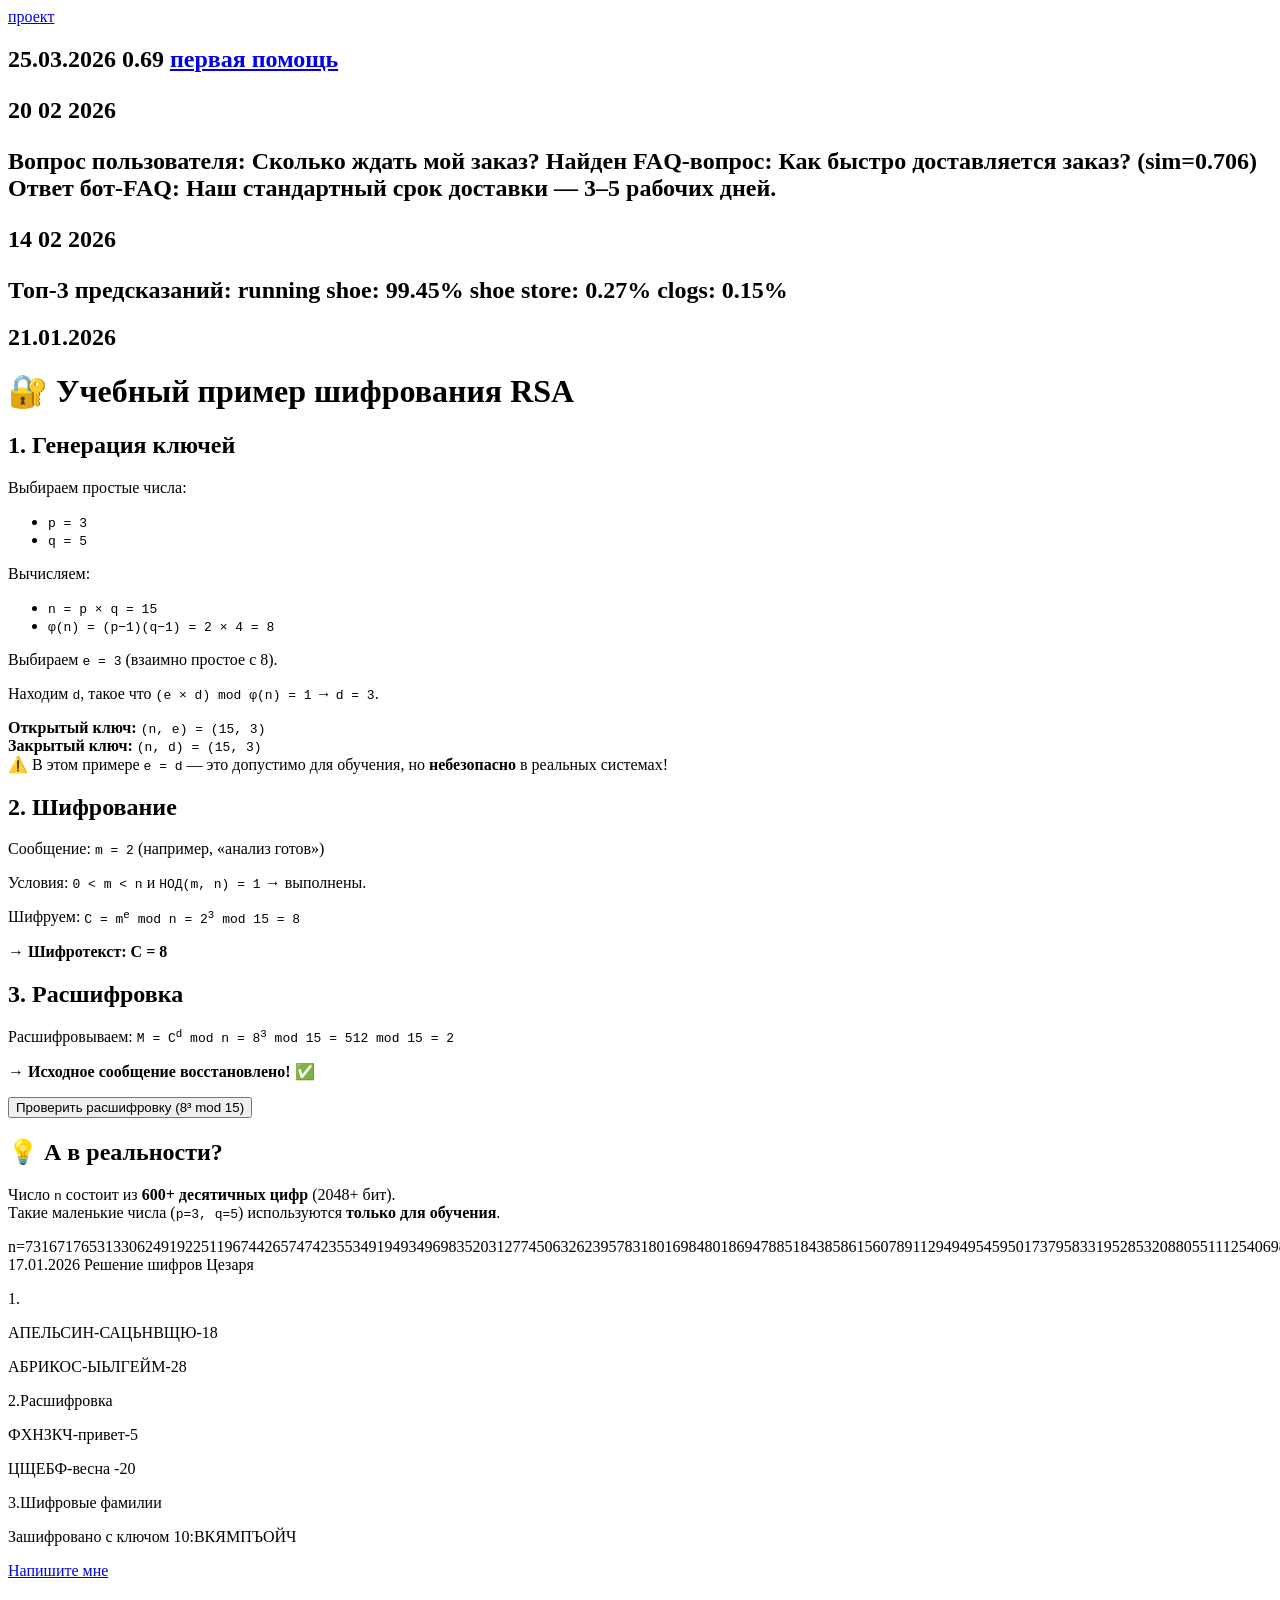
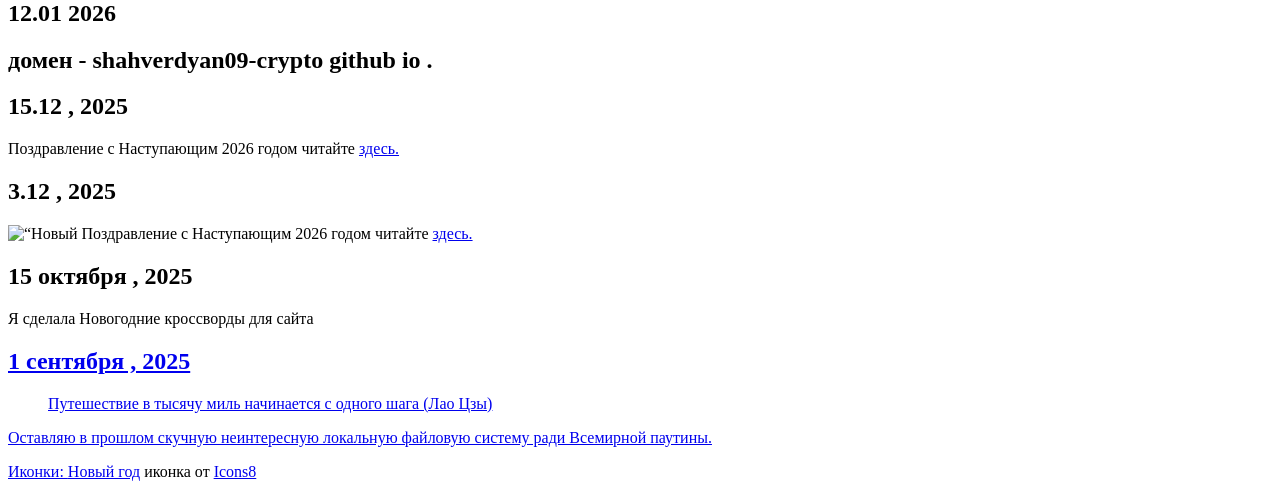
==== commit 554b3747: "Update index.html" ====
--- a/index.html
+++ b/index.html
@@ -1,3 +1,5 @@
+<a href="Машка">проект</a>
+
 <h2> 25.03.2026
 0.69
 
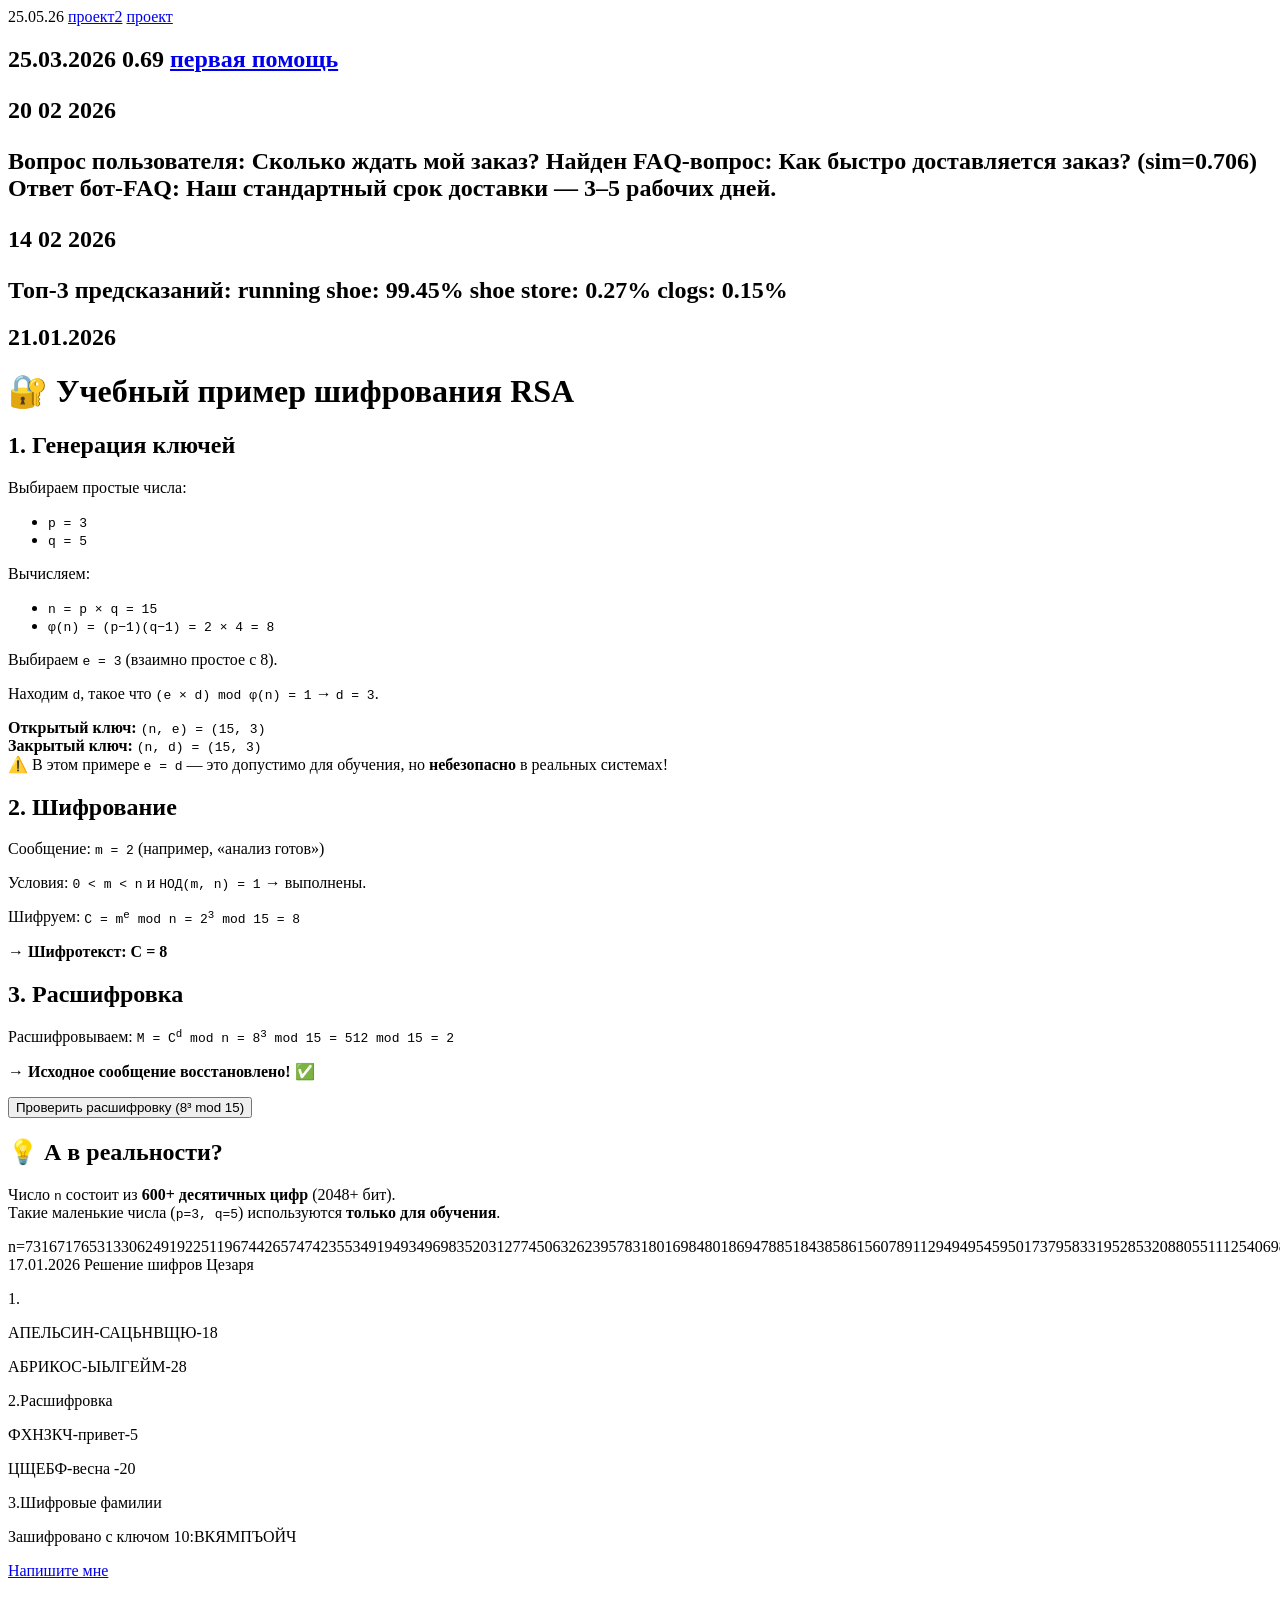
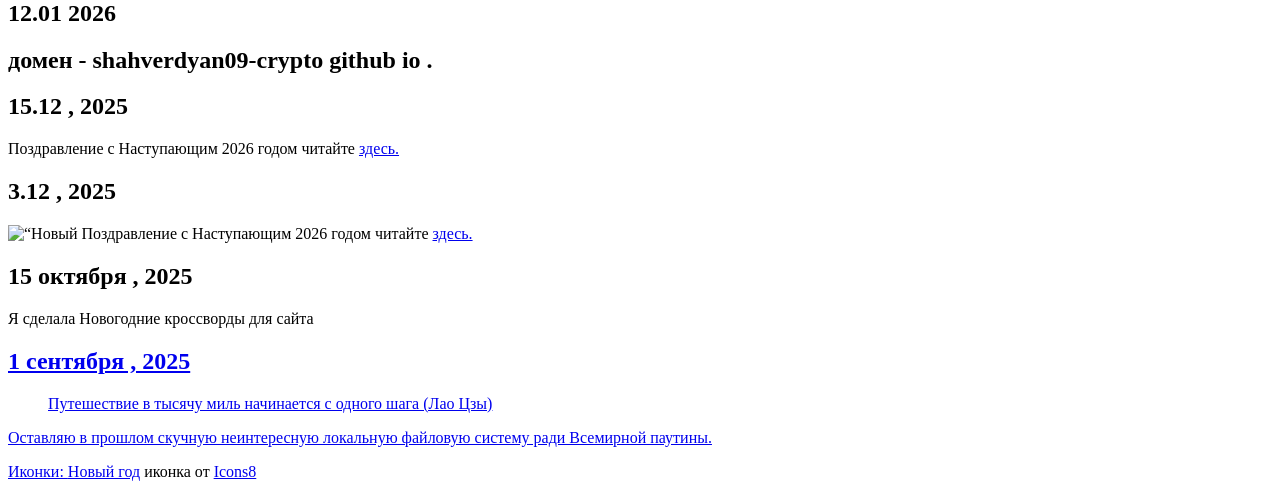
==== commit 456439c9: "Update index.html" ====
--- a/index.html
+++ b/index.html
@@ -1,3 +1,6 @@
+25.05.26
+<a href="Машка">проект2</a>
+
 <a href="Машка">проект</a>
 
 <h2> 25.03.2026
